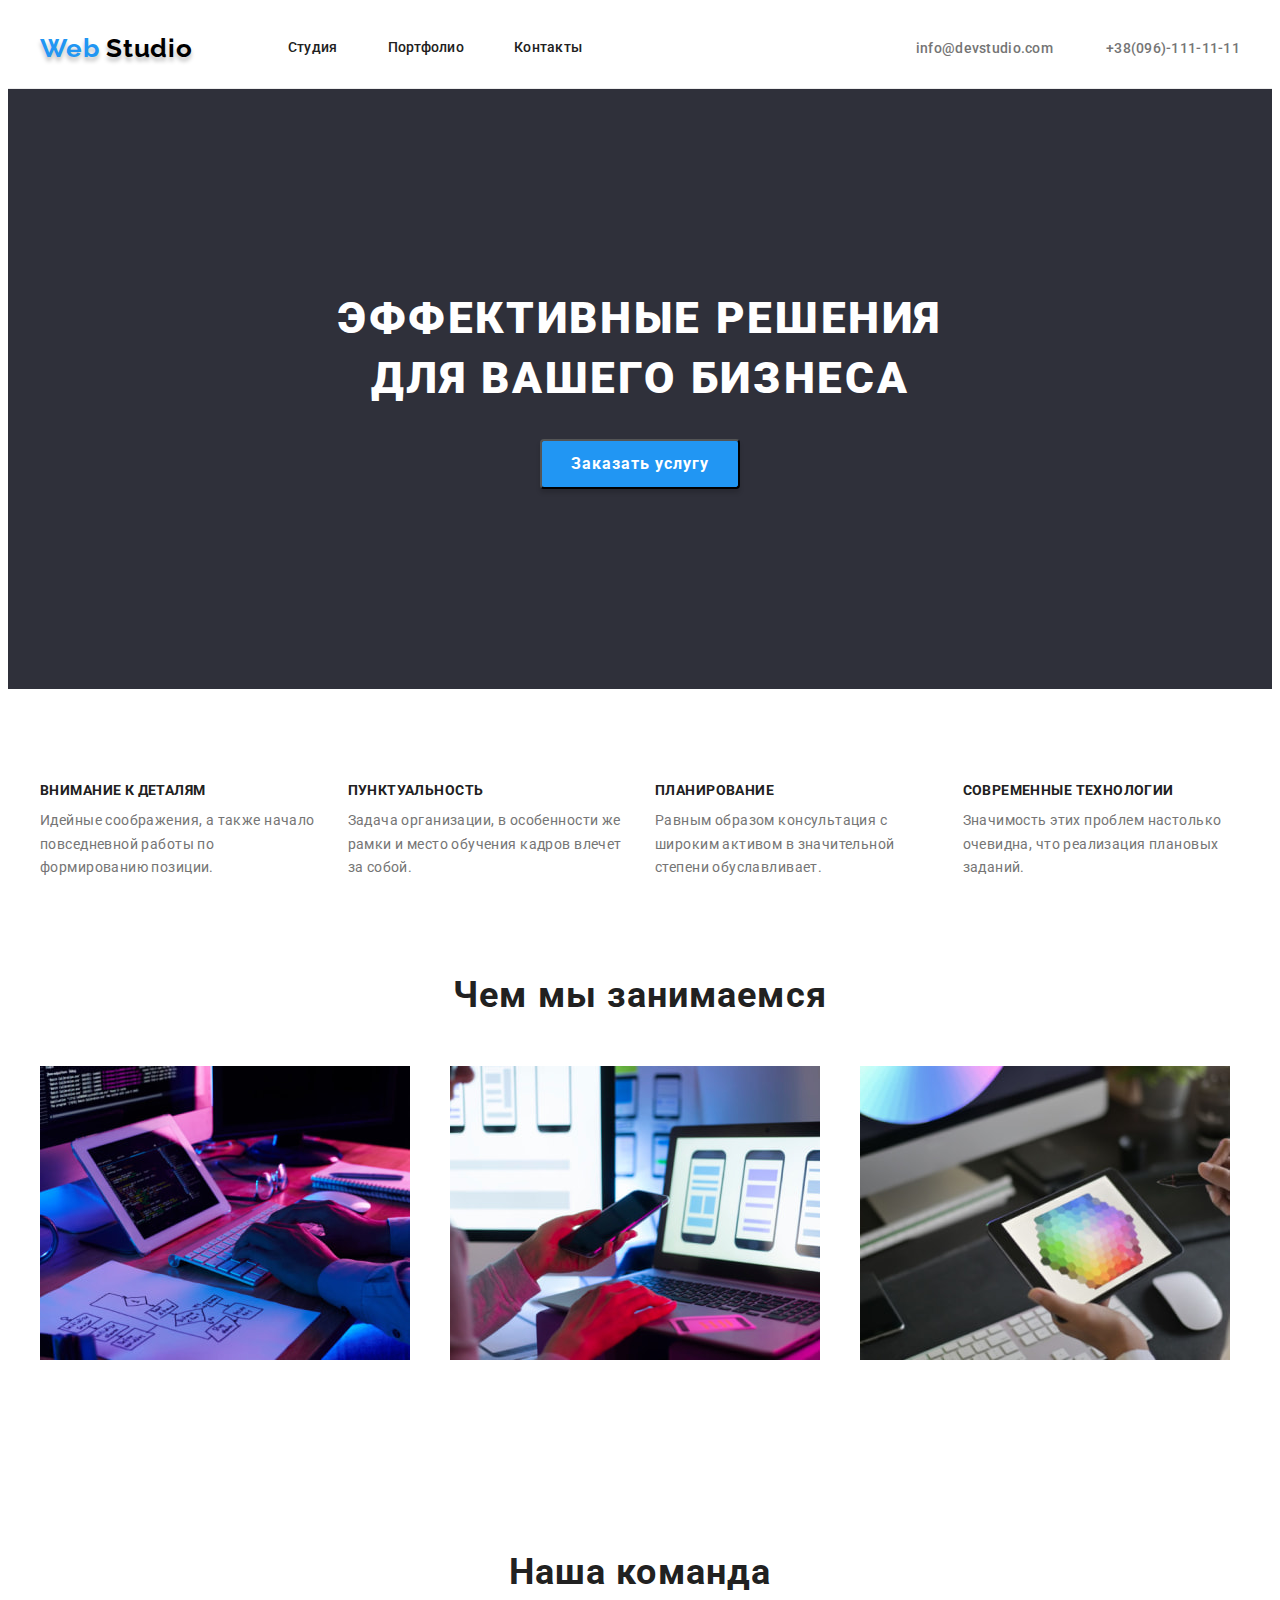
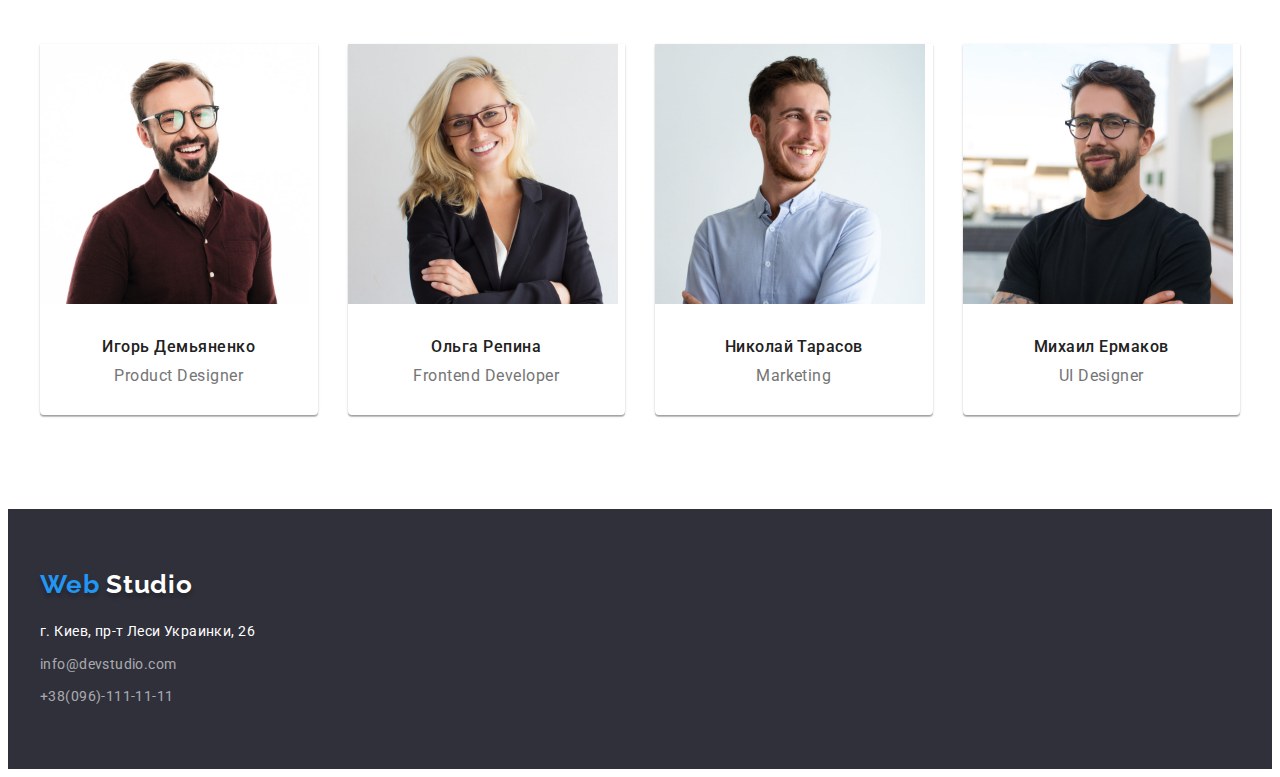
==== index.html @ a3250bfc "Initial commit" ====
<!DOCTYPE html>
<html lang="ru">
	<head>
		<meta charset="UTF-8" />
		<meta http-equiv="X-UA-Compatible" content="IE=edge" />
		<meta name="viewport" content="width=device-width, initial-scale=1.0" />
		<title>Document</title>
		<!--Projects fonts-->
		<link rel="preconnect" href="https://fonts.googleapis.com" />
		<link rel="preconnect" href="https://fonts.gstatic.com" crossorigin />
		<link
			href="https://fonts.googleapis.com/css2?family=Raleway:wght@700&family=Roboto:wght@400;500;700;900&display=swap"
			rel="stylesheet"
		/>
		<!--Normalize-->
		<link
			rel="stylesheet"
			href="https://cdnjs.cloudflare.com/ajax/libs/modern-normalize/1.1.0/modern-normalize.min.css"
			integrity="sha512-wpPYUAdjBVSE4KJnH1VR1HeZfpl1ub8YT/NKx4PuQ5NmX2tKuGu6U/JRp5y+Y8XG2tV+wKQpNHVUX03MfMFn9Q=="
			crossorigin="anonymous"
			referrerpolicy="no-referrer"
		/>
		<!--Custom styles-->
		<link rel="stylesheet" href="./css/styles.css" />
	</head>
	<body>
		<header class="header-post">
			<div class="container header-container">
				<nav class="navigation">
					<a href="" class="logo">
						<span class="accent-logo">Web</span>
						Studio
					</a>

					<ul class="list">
						<li class="item">
							<a class="link" href="">Студия</a>
						</li>
						<li class="item">
							<a class="link" href="./portfolio.html">Портфолио</a>
						</li>
						<li class="item">
							<a class="link" href="">Контакты</a>
						</li>
					</ul>
				</nav>
				<div class="contacts-group">
					<a class="contacts" href="mailto:info@devstudio.com">info@devstudio.com</a>
					<a class="contacts" href="tel:+38(096)-111-11-11">+38(096)-111-11-11</a>
				</div>
			</div>
		</header>
		<main>
			<section class="hero">
				<div class="container hero-container">
					<h1 class="title-hero">
						Эффективные решения
						<br />
						для вашего бизнеса
					</h1>
					<button class="btn" type="button">Заказать услугу</button>
				</div>
			</section>

			<section class="features-post">
				<div class="container features-container">
					<h2 class="visually-hidden">Преимущества</h2>
					<ul class="features-main">
						<li class="features-item">
							<h3 class="features">Внимание к деталям</h3>
							<p class="features-list">
								Идейные соображения, а также начало повседневной работы по формированию позиции.
							</p>
						</li>
						<li class="features-item">
							<h3 class="features">Пунктуальность</h3>
							<p class="features-list">
								Задача организации, в особенности же рамки и место обучения кадров влечет за собой.
							</p>
						</li>
						<li class="features-item">
							<h3 class="features">Планирование</h3>
							<p class="features-list">
								Равным образом консультация с широким активом в значительной степени обуславливает.
							</p>
						</li>
						<li class="features-item">
							<h3 class="features">Современные технологии</h3>
							<p class="features-list">Значимость этих проблем настолько очевидна, что реализация плановых заданий.</p>
						</li>
					</ul>
				</div>
			</section>
			<section class="caption-post">
				<div class="container">
					<h2 class="caption">Чем мы занимаемся</h2>
					<ul class="caption-list">
						<li class="caption-item">
							<img src="images/img.jpg" alt="работа с кодом на компьютере" width="370" />
						</li>
						<li class="caption-item">
							<img src="images/img1.jpg" alt="оптимизация приложений под портативные устройста" width="370" />
						</li>
						<li class="caption-item">
							<img src="images/img2.jpg" alt="удаленный доступ к компьютеру с помощью планшета" width="370" />
						</li>
					</ul>
				</div>
			</section>

			<section class="team-post">
				<div class="container team-container">
					<h2 class="team-tittle">Наша команда</h2>
					<ul class="team-list">
						<li class="team-item">
							<img src="images/team/member1.jpg" alt="Игорь Демьяненко" width="270" />
							<div class="team-card">
								<h3 class="team">Игорь Демьяненко</h3>
								<p class="team-info">Product Designer</p>
							</div>
						</li>
						<li class="team-item">
							<img src="images/team/member2.jpg" alt="Ольга Репина" width="270" />
							<div class="team-card">
								<h3 class="team">Ольга Репина</h3>
								<p class="team-info">Frontend Developer</p>
							</div>
						</li>
						<li class="team-item">
							<img src="images/team/member3.jpg" alt="Николай Тарасов" width="270" />
							<div class="team-card">
								<h3 class="team">Николай Тарасов</h3>
								<p class="team-info">Marketing</p>
							</div>
						</li>
						<li class="team-item">
							<img src="images/team/member4.jpg" alt="Михаил Ермаков" width="270" />
							<div class="team-card">
								<h3 class="team">Михаил Ермаков</h3>
								<p class="team-info">UI Designer</p>
							</div>
						</li>
					</ul>
				</div>
			</section>
		</main>
		<footer class="page-footer">
			<div class="container footer-conteiner">
				<a class="footer-logo" href="">
					<span class="accent-logo">Web</span>
					Studio
				</a>
				<div class="footer-info">
					<address class="footer-adress">
						<p class="adress-info">г. Киев, пр-т Леси Украинки, 26</p>
						<a class="footer-contacts" href="mailto:info@devstudio.com">info@devstudio.com</a></br>
						<a class="footer-contacts" href="tel:+38(096)-111-11-11">+38(096)-111-11-11</a>
					</address>
				</div>
			</div>
		</footer>
	</body>
</html>
---- css/styles.css ----
:root{
    --main-font: Roboto, sans-serif;
    --secondary-font: Raleway, sans-serif;
    /* text colors*/
    --txt-cl:#757575;
    --secondary-txt-cl:#212121;
    --accent-cl:#2196F3;
    /*backgrounds color*/
    --main-bg-cl:#E5E5E5;
    --secondary-bg-cl:#2F303A;
}

body{
    font-family: var(--main-font);
    font-size: 14px;
    color: var(--txt-cl);
    
}

h1,h2,h3,h4,h5,h6,p{
    margin: 0;
}

.container{
    
    width: 1200px ;

    padding-left: 15px;
    padding-right: 15px;

    margin-left: auto ;
    margin-right: auto;
    
}   


.navigation{
    display: flex;
    align-items: center;
    
}
.logo{
    color: #000000;
    font-family: var(--secondary-font);
    font-weight: 700;
    font-size: 26px;
    line-height: 1.19;
    letter-spacing: 0.03em;
    text-decoration: none;
    text-shadow: 0px 4px 4px rgba(0, 0, 0, 0.25);
    margin-right:95px ;
}

.accent-logo{
   color: var(--accent-cl); 
}

.list{
    display: flex;
    align-items: center;
}
.link{
    font-weight: 500;
    line-height: 1.14;
    letter-spacing: 0.02em;
    color: var(--secondary-txt-cl);
    text-decoration: none;

    padding-top: 32px;
    padding-bottom: 32px;
    display: block;
    
}
.list,
.filter-main,
.features-main,
.caption-list,
.team-list,
.filter-content{
    list-style: none;
    margin: 0;
    padding: 0;
}

.header-post{
    border-bottom: 1px solid #ECECEC;
}

.header-container {
    display: flex;
    align-items: center;
    
    
}
.link:hover,
.link:focus{
    color: var(--accent-cl);
}
.item{
    margin-right: 50px;
}
.item:last-child{
    margin-right: 0;
}
.contacts-group{
    margin-left: auto;
    
}

.contacts{
    font-weight: 500;
    line-height: 1.14;
    letter-spacing: 0.02em;
    color: var(--txt-cl);
    text-decoration: none;
    margin-right: 50px;
    
}
.contacts:last-child{
    margin-right: 0;
}

.contacts:hover,
.contacts:focus{
    color: var(--accent-cl);
}

.hero{
    background: var(--secondary-bg-cl);
    padding-top: 200px;
    padding-bottom: 200px;

}
.hero-container{
   text-align: center;
   
}

.title-hero{
    font-weight: 900;
    font-size: 44px;
    line-height: 1.36;
    text-align: center;
    letter-spacing: 0.06em;
    text-transform: uppercase;
    color: #FFFFFF;
    
    margin-bottom: 30px;

    
}

.btn{
    font-weight: 700;
    font-size: 16px;
    line-height: 1.88;
    letter-spacing: 0.06em;
    color: #FFFFFF;
    background: var(--accent-cl);
    box-shadow: 0px 4px 4px rgba(0, 0, 0, 0.15);
    cursor: pointer;
    font-family: inherit;

  
    border-radius: 4px;
    
    
    width: 200px;
    height: 50px;

    

}

.visually-hidden{
    position: absolute;
    width: 1px;
    height: 1px;
    margin: -1px;
    border: 0;
    padding: 0;
    white-space: nowrap;
    clip-path: inset(100%);
    clip: rect(0 0 0 0);
    overflow: hidden;
}

.img{
    display: block;
    max-width: 100%;
    height: auto;
}

.features-main{
    display: flex;
    
}

.features-post{
    padding-top: 94px;
    padding-bottom: 94px;
}


.features-item{
    flex-basis: calc((100% - 90px) / 4);
    margin-right: 30px;
    

}
   
.features-item:last-child{
    margin-right: 0px;
}
.features{
    font-weight: 700;
    font-size: 14px;
    line-height: 1.14;
    letter-spacing: 0.03em;
    text-transform: uppercase;
    color: var(--secondary-txt-cl);
    list-style: none;

    margin-bottom: 10px;
}

.features-list{
    line-height: 1.71;
    color: var(--txt-cl);

    letter-spacing: 0.03em;
    
}

.caption-list{
    display: flex;
   
   
}

.caption-post{
    padding-bottom: 94px;
    
}



.caption{
    font-weight: 700;
    font-size: 36px;
    line-height: 1.17;
    text-align: center;
    letter-spacing: 0.03em;
    color: var(--secondary-txt-cl);

    margin-bottom: 50px;
}

.caption-item{
    width: calc((100% - 60px) / 3);
    margin-right: 30px;
}

.caption-item:last-child{
    margin-right: 0px;
}


.team-post{
    padding-top: 94px;  
    padding-bottom: 94px;
}

.team-tittle{
    font-weight: 700;
    font-size: 36px;
    line-height: 1.17;
    text-align: center;
    letter-spacing: 0.03em;
    color: var(--secondary-txt-cl);

    margin-bottom: 50px;
}

.team-list {
    display: flex;
    
}

.team-item{
    width: calc((100% - 90px) / 4);
    margin-right: 30px;
    background: #FFFFFF;
    box-shadow: 0px 1px 3px rgba(0, 0, 0, 0.12), 0px 1px 1px rgba(0, 0, 0, 0.14), 0px 2px 1px rgba(0, 0, 0, 0.2);
    border-radius: 0px 0px 4px 4px;
}

.team-item:last-child{
    margin-right: 0px;
}
   
.team-card{
    padding-top: 30px ;
    padding-bottom: 30px;
    text-align: center;
}

.team{
    font-weight: 500;
    font-size: 16px;
    line-height: 1.19;
    letter-spacing: 0.03em;
    color: var(--secondary-txt-cl);

    margin-bottom: 10px;
}
.team-info{
    font-size: 16px;
    line-height: 1.19;
    letter-spacing: 0.03em;
    color: var(--txt-cl);
}

.footer-conteiner{
    
    
}
.footer-logo{
    font-family: var(--secondary-font);
    font-weight: 700;
    font-size: 26px;
    line-height: 1.19;
    letter-spacing: 0.03em;
    color: #FFFFFF;
    text-shadow: 0px 4px 4px rgba(0, 0, 0, 0.25);
    text-decoration: none;
    
    display: inline-block;
    margin-bottom: 20px;
}


    

.page-footer{
    background: var(--secondary-bg-cl);
    padding-top: 60px;
    padding-bottom: 60px;
}



.adress-info{
    font-style: normal;
    line-height: 1.71;
    letter-spacing: 0.03em;
    color: #FFFFFF;

    margin-bottom: 9px;
}
.footer-contacts{
    font-style: normal;
    line-height: 1.71;
    letter-spacing: 0.03em;
    color: rgba(255, 255, 255, 0.6);
    text-decoration: none;
    
    display: inline-block;
    margin-bottom: 9px;
    
}

.footer-contacts:last-child{
    margin-bottom: 0px;
}

.filter-main{
    display: flex;
    justify-content:center;
    margin-bottom: 50px;

    
}

.filter-post{
    padding-top: 94px;
    padding-bottom: 94px;
}

.btn-filter{
    font-weight: 500;
    font-size: 16px;
    line-height: 1.63;
    text-align: center;
    letter-spacing: 0.03em;
    color: var(--secondary-txt-cl);
    cursor: pointer;
    font-family: inherit;
    
   
   padding: 6px 22px;
}

.btn-item{
    margin-right: 8px;
    
        
}

.btn-item:last-child{
    margin-right: 0px;
}

.btn-filter:hover,
.btn-filter:focus{
    color:#FFFFFF;
    background: var(--accent-cl);
    box-shadow: 0px 3px 1px rgba(0, 0, 0, 0.1),
    0px 1px 2px rgba(0, 0, 0, 0.08),
    0px 2px 2px rgba(0, 0, 0, 0.12);
}

.filter-content{
    display: flex;
    flex-wrap: wrap;
    margin-left: -30px;
    margin-bottom: -30px;
}

.filter-card{
    margin-left: 30px;
    margin-bottom: 30px;

    flex-basis: calc((100% - 90px) / 3);
    
    

}

    
.filter-text{
    padding-left: 24px;
    padding-right: 24px;
    padding-top: 20px;
    padding-bottom: 20px;

    border: 1px solid #EEEEEE;
}
.filter-item{
    font-weight: 700;
    font-size: 18px;
    line-height: 2;
    letter-spacing: 0.06em;
    color: var(--secondary-txt-cl);
}
.filter-list{
    font-size: 16px;
    line-height: 1.88;
    letter-spacing: 0.03em;
    color: var(--txt-cl);
}
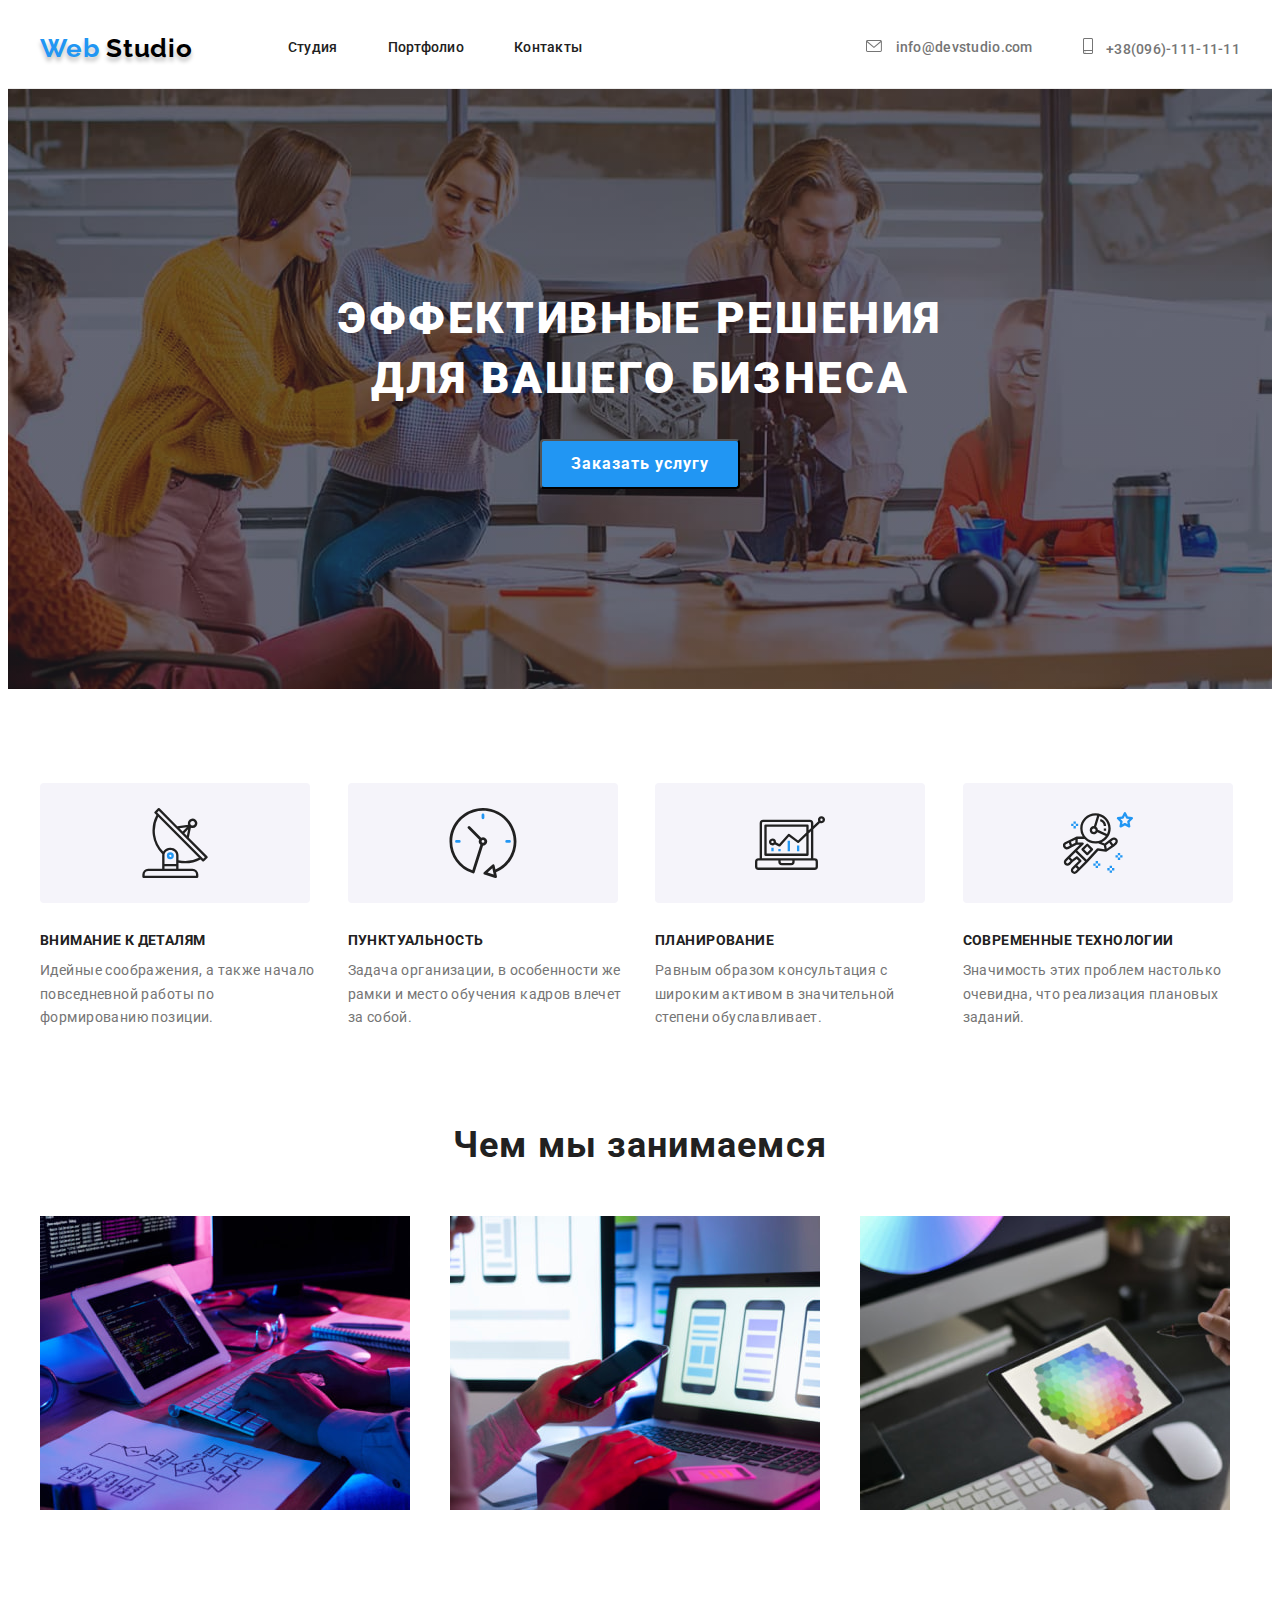
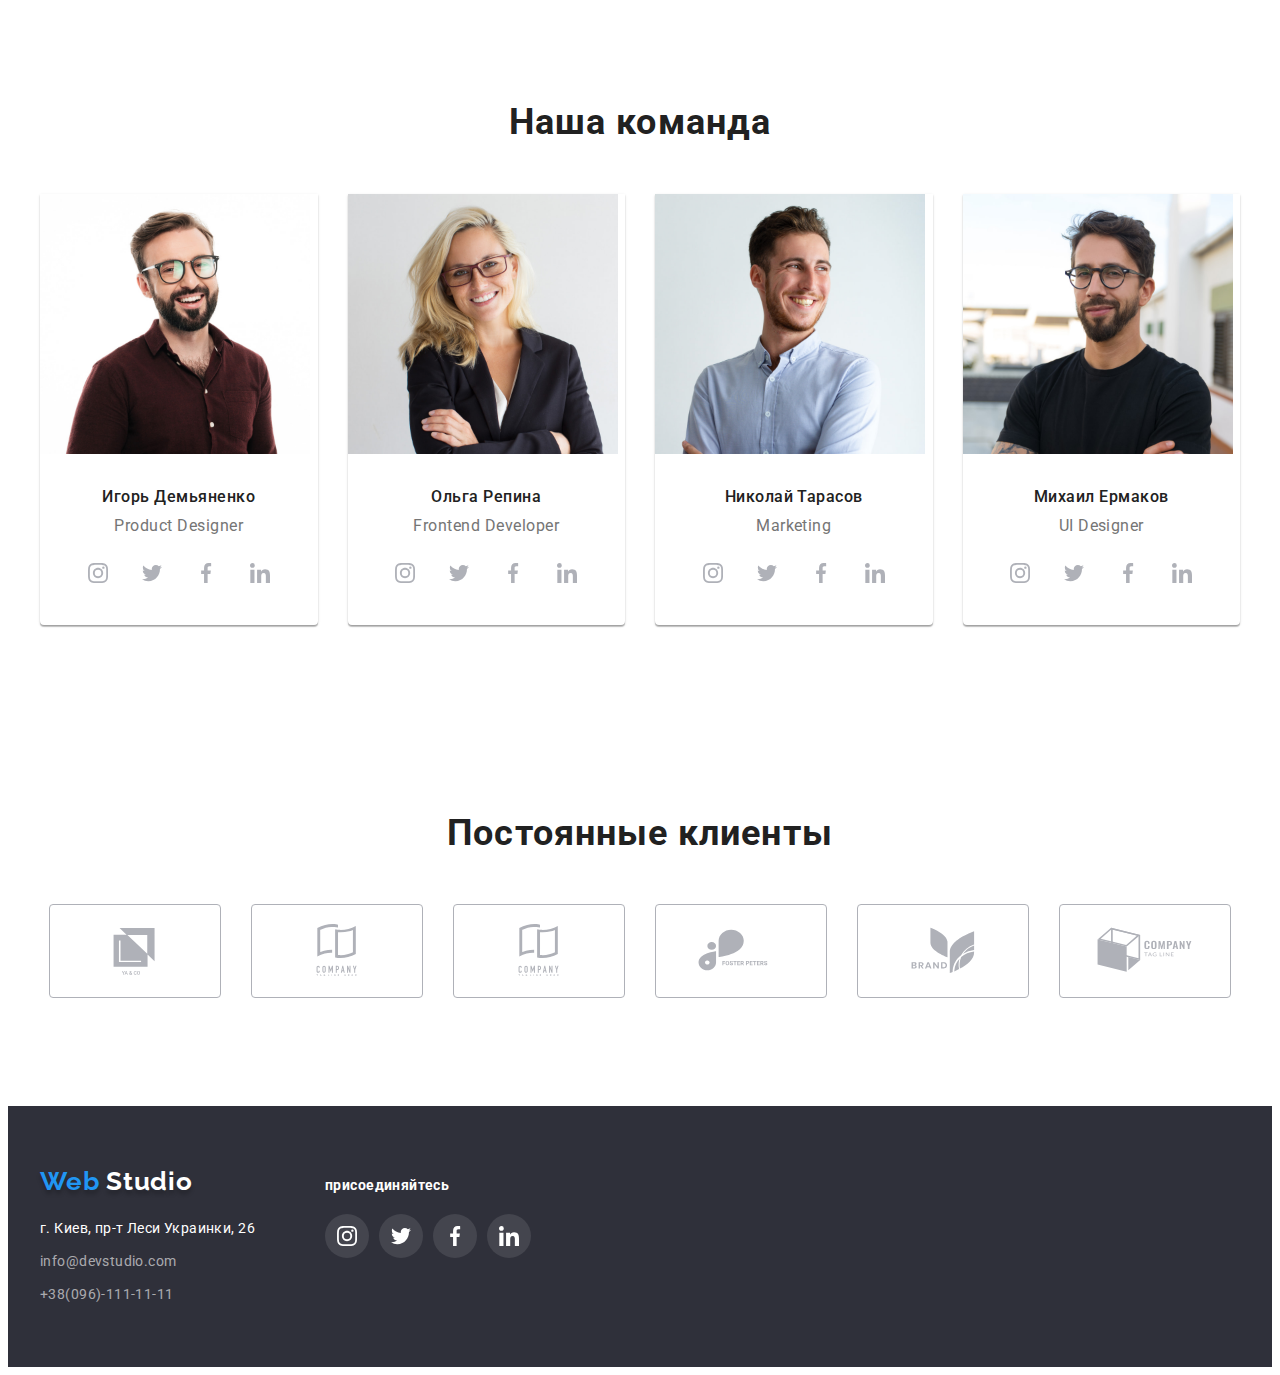
==== commit e8f2617d: "добавил 16 иконок и сделал тени согласно дз4" ====
--- a/index.html
+++ b/index.html
@@ -31,7 +31,6 @@
 						<span class="accent-logo">Web</span>
 						Studio
 					</a>
-
 					<ul class="list">
 						<li class="item">
 							<a class="link" href="">Студия</a>
@@ -45,8 +44,18 @@
 					</ul>
 				</nav>
 				<div class="contacts-group">
-					<a class="contacts" href="mailto:info@devstudio.com">info@devstudio.com</a>
-					<a class="contacts" href="tel:+38(096)-111-11-11">+38(096)-111-11-11</a>
+					<a class="contacts" href="mailto:info@devstudio.com">
+						<svg class="header-icon" width="16" height="12">
+							<use href="./images/sprite.svg#icon-mail"></use>
+						</svg>
+						info@devstudio.com
+					</a>
+					<a class="contacts" href="tel:+38(096)-111-11-11">
+						<svg class="header-icon" width="10" height="16">
+							<use href="./images/sprite.svg#icon-tel"></use>
+						</svg>
+						+38(096)-111-11-11
+					</a>
 				</div>
 			</div>
 		</header>
@@ -61,30 +70,49 @@
 					<button class="btn" type="button">Заказать услугу</button>
 				</div>
 			</section>
-
 			<section class="features-post">
 				<div class="container features-container">
 					<h2 class="visually-hidden">Преимущества</h2>
 					<ul class="features-main">
 						<li class="features-item">
+							<div class="features-link">
+								<svg class="features-icon" width="70" height="70">
+									<use href="./images/sprite.svg#icon-antenna"></use>
+								</svg>
+							</div>
 							<h3 class="features">Внимание к деталям</h3>
 							<p class="features-list">
 								Идейные соображения, а также начало повседневной работы по формированию позиции.
 							</p>
 						</li>
 						<li class="features-item">
+							<div class="features-link">
+								<svg class="features-icon" width="70" height="70">
+									<use href="./images/sprite.svg#icon-clock"></use>
+								</svg>
+							</div>
 							<h3 class="features">Пунктуальность</h3>
 							<p class="features-list">
 								Задача организации, в особенности же рамки и место обучения кадров влечет за собой.
 							</p>
 						</li>
 						<li class="features-item">
+							<div class="features-link">
+								<svg class="features-icon" width="70" height="70">
+									<use href="./images/sprite.svg#icon-diagram"></use>
+								</svg>
+							</div>
 							<h3 class="features">Планирование</h3>
 							<p class="features-list">
 								Равным образом консультация с широким активом в значительной степени обуславливает.
 							</p>
 						</li>
 						<li class="features-item">
+							<div class="features-link">
+								<svg class="features-icon" width="70" height="70">
+									<use href="./images/sprite.svg#icon-astronaut"></use>
+								</svg>
+							</div>
 							<h3 class="features">Современные технологии</h3>
 							<p class="features-list">Значимость этих проблем настолько очевидна, что реализация плановых заданий.</p>
 						</li>
@@ -117,13 +145,122 @@
 							<div class="team-card">
 								<h3 class="team">Игорь Демьяненко</h3>
 								<p class="team-info">Product Designer</p>
-							</div>
-						</li>
+								<ul class="socials-list">
+									<li class="socials-item">
+										<a
+											class="socials-link"
+											href=""
+											target="_blank"
+											rel="noopener noreferrer"
+											aria-label="иконка instagram"
+										>
+											<svg class="socials-icon" width="20" height="20">
+												<use href="./images/sprite.svg#icon-instagram"></use>
+											</svg>
+										</a>
+									</li>
+									<li class="socials-item">
+										<a
+											class="socials-link"
+											href=""
+											target="_blank"
+											rel="noopener noreferrer"
+											aria-label="иконка twitter"
+										>
+											<svg class="socials-icon" width="20" height="20">
+												<use href="./images/sprite.svg#icon-twitter"></use>
+											</svg>
+										</a>
+									</li>
+									<li class="socials-item">
+										<a
+											class="socials-link"
+											href=""
+											target="_blank"
+											rel="noopener noreferrer"
+											aria-label="иконка facebook"
+										>
+											<svg class="socials-icon" width="20" height="20">
+												<use href="./images/sprite.svg#icon-facebook"></use>
+											</svg>
+										</a>
+									</li>
+									<li class="socials-item">
+										<a
+											class="socials-link"
+											href=""
+											target="_blank"
+											rel="noopener noreferrer"
+											aria-label="иконка linkedin"
+										>
+											<svg class="socials-icon" width="20" height="20">
+												<use href="./images/sprite.svg#icon-linkedin"></use>
+											</svg>
+										</a>
+									</li>
+								</ul>
+							</div>
+						</li>
+
 						<li class="team-item">
 							<img src="images/team/member2.jpg" alt="Ольга Репина" width="270" />
 							<div class="team-card">
 								<h3 class="team">Ольга Репина</h3>
 								<p class="team-info">Frontend Developer</p>
+								<ul class="socials-list">
+									<li class="socials-item">
+										<a
+											class="socials-link"
+											href=""
+											target="_blank"
+											rel="noopener noreferrer"
+											aria-label="иконка instagram"
+										>
+											<svg class="socials-icon" width="20" height="20">
+												<use href="./images/sprite.svg#icon-instagram"></use>
+											</svg>
+										</a>
+									</li>
+									<li class="socials-item">
+										<a
+											class="socials-link"
+											href=""
+											target="_blank"
+											rel="noopener noreferrer"
+											aria-label="иконка twitter"
+										>
+											<svg class="socials-icon" width="20" height="20">
+												<use href="./images/sprite.svg#icon-twitter"></use>
+											</svg>
+										</a>
+									</li>
+									<li class="socials-item">
+										<a
+											class="socials-link"
+											href=""
+											target="_blank"
+											rel="noopener noreferrer"
+											aria-label="иконка facebook"
+										>
+											<svg class="socials-icon" width="20" height="20">
+												<use href="./images/sprite.svg#icon-facebook"></use>
+											</svg>
+										</a>
+									</li>
+									<li class="socials-item">
+										<a
+											class="socials-link"
+											href=""
+											target="_blank"
+											rel="noopener noreferrer"
+											aria-label="иконка linkedin"
+										>
+											<svg class="socials-icon" width="20" height="20">
+												<use href="./images/sprite.svg#icon-linkedin"></use>
+											</svg>
+										</a>
+									</li>
+								</ul>
 							</div>
 						</li>
 						<li class="team-item">
@@ -131,6 +268,60 @@
 							<div class="team-card">
 								<h3 class="team">Николай Тарасов</h3>
 								<p class="team-info">Marketing</p>
+								<ul class="socials-list">
+									<li class="socials-item">
+										<a
+											class="socials-link"
+											href=""
+											target="_blank"
+											rel="noopener noreferrer"
+											aria-label="иконка instagram"
+										>
+											<svg class="socials-icon" width="20" height="20">
+												<use href="./images/sprite.svg#icon-instagram"></use>
+											</svg>
+										</a>
+									</li>
+									<li class="socials-item">
+										<a
+											class="socials-link"
+											href=""
+											target="_blank"
+											rel="noopener noreferrer"
+											aria-label="иконка twitter"
+										>
+											<svg class="socials-icon" width="20" height="20">
+												<use href="./images/sprite.svg#icon-twitter"></use>
+											</svg>
+										</a>
+									</li>
+									<li class="socials-item">
+										<a
+											class="socials-link"
+											href=""
+											target="_blank"
+											rel="noopener noreferrer"
+											aria-label="иконка facebook"
+										>
+											<svg class="socials-icon" width="20" height="20">
+												<use href="./images/sprite.svg#icon-facebook"></use>
+											</svg>
+										</a>
+									</li>
+									<li class="socials-item">
+										<a
+											class="socials-link"
+											href=""
+											target="_blank"
+											rel="noopener noreferrer"
+											aria-label="иконка linkedin"
+										>
+											<svg class="socials-icon" width="20" height="20">
+												<use href="./images/sprite.svg#icon-linkedin"></use>
+											</svg>
+										</a>
+									</li>
+								</ul>
 							</div>
 						</li>
 						<li class="team-item">
@@ -138,7 +329,146 @@
 							<div class="team-card">
 								<h3 class="team">Михаил Ермаков</h3>
 								<p class="team-info">UI Designer</p>
-							</div>
+								<ul class="socials-list">
+									<li class="socials-item">
+										<a
+											class="socials-link"
+											href=""
+											target="_blank"
+											rel="noopener noreferrer"
+											aria-label="иконка instagram"
+										>
+											<svg class="socials-icon" width="20" height="20">
+												<use href="./images/sprite.svg#icon-instagram"></use>
+											</svg>
+										</a>
+									</li>
+									<li class="socials-item">
+										<a
+											class="socials-link"
+											href=""
+											target="_blank"
+											rel="noopener noreferrer"
+											aria-label="иконка twitter"
+										>
+											<svg class="socials-icon" width="20" height="20">
+												<use href="./images/sprite.svg#icon-twitter"></use>
+											</svg>
+										</a>
+									</li>
+									<li class="socials-item">
+										<a
+											class="socials-link"
+											href=""
+											target="_blank"
+											rel="noopener noreferrer"
+											aria-label="иконка facebook"
+										>
+											<svg class="socials-icon" width="20" height="20">
+												<use href="./images/sprite.svg#icon-facebook"></use>
+											</svg>
+										</a>
+									</li>
+									<li class="socials-item">
+										<a
+											class="socials-link"
+											href=""
+											target="_blank"
+											rel="noopener noreferrer"
+											aria-label="иконка linkedin"
+										>
+											<svg class="socials-icon" width="20" height="20">
+												<use href="./images/sprite.svg#icon-linkedin"></use>
+											</svg>
+										</a>
+									</li>
+								</ul>
+							</div>
+						</li>
+					</ul>
+				</div>
+			</section>
+			<section class="clients-post">
+				<div class="container">
+					<h2 class="clients-title">Постоянные клиенты</h2>
+					<ul class="clients-list">
+						<li class="clients-item">
+							<a
+								class="clients-link"
+								href=""
+								target="_blank"
+								rel="noopener noreferrer"
+								aria-label="иконка логотип компании"
+							>
+								<svg class="clients-icon" width="160" height="60">
+									<use href="./images/sprite.svg#icon-logo1"></use>
+								</svg>
+							</a>
+						</li>
+						<li class="clients-item">
+							<a
+								class="clients-link"
+								href=""
+								target="_blank"
+								rel="noopener noreferrer"
+								aria-label="иконка логотип компании"
+							>
+								<svg class="clients-icon" width="160" height="60">
+									<use href="./images/sprite.svg#icon-logo2"></use>
+								</svg>
+							</a>
+						</li>
+						<li class="clients-item">
+							<a
+								class="clients-link"
+								href=""
+								target="_blank"
+								rel="noopener noreferrer"
+								aria-label="иконка логотип компании"
+							>
+								<svg class="clients-icon" width="160" height="60">
+									<use href="./images/sprite.svg#icon-logo2"></use>
+								</svg>
+							</a>
+						</li>
+						<li class="clients-item">
+							<a
+								class="clients-link"
+								href=""
+								target="_blank"
+								rel="noopener noreferrer"
+								aria-label="иконка логотип компании"
+							>
+								<svg class="clients-icon" width="160" height="60">
+									<use href="./images/sprite.svg#icon-logo4"></use>
+								</svg>
+							</a>
+						</li>
+						<li class="clients-item">
+							<a
+								class="clients-link"
+								href=""
+								target="_blank"
+								rel="noopener noreferrer"
+								aria-label="иконка логотип компании"
+							>
+								<svg class="clients-icon" width="160" height="60">
+									<use href="./images/sprite.svg#icon-logo5"></use>
+								</svg>
+							</a>
+						</li>
+						<li class="clients-item">
+							<a
+								class="clients-link"
+								href=""
+								target="_blank"
+								rel="noopener noreferrer"
+								aria-label="иконка логотип компании"
+							>
+								<svg class="clients-icon" width="160" height="60">
+									<use href="./images/sprite.svg#icon-logo6"></use>
+								</svg>
+							</a>
 						</li>
 					</ul>
 				</div>
@@ -146,16 +476,52 @@
 		</main>
 		<footer class="page-footer">
 			<div class="container footer-conteiner">
-				<a class="footer-logo" href="">
-					<span class="accent-logo">Web</span>
-					Studio
-				</a>
-				<div class="footer-info">
-					<address class="footer-adress">
-						<p class="adress-info">г. Киев, пр-т Леси Украинки, 26</p>
-						<a class="footer-contacts" href="mailto:info@devstudio.com">info@devstudio.com</a></br>
-						<a class="footer-contacts" href="tel:+38(096)-111-11-11">+38(096)-111-11-11</a>
-					</address>
+				<div class="footer-main">
+					<a class="footer-logo" href="">
+						<span class="accent-logo">Web</span>
+						Studio
+					</a>
+					<div class="footer-info">
+						<address class="footer-adress">
+							<p class="adress-info">г. Киев, пр-т Леси Украинки, 26</p>
+							<a class="footer-contacts" href="mailto:info@devstudio.com">info@devstudio.com</a>
+							<br />
+							<a class="footer-contacts" href="tel:+38(096)-111-11-11">+38(096)-111-11-11</a>
+						</address>
+					</div>
+				</div>
+				<div class="join-title">
+					<p class="join-text">присоединяйтесь</p>
+					<ul class="join-list">
+						<li class="join-item">
+							<a class="join-link" href="" target="_blank" rel="noopener noreferrer" aria-label="иконка instagram">
+								<svg class="join-icon" width="20" height="20">
+									<use href="./images/sprite.svg#icon-instagram"></use>
+								</svg>
+							</a>
+						</li>
+						<li class="join-item">
+							<a class="join-link" href="" target="_blank" rel="noopener noreferrer" aria-label="иконка instagram">
+								<svg class="join-icon" width="20" height="20">
+									<use href="./images/sprite.svg#icon-twitter"></use>
+								</svg>
+							</a>
+						</li>
+						<li class="join-item">
+							<a class="join-link" href="" target="_blank" rel="noopener noreferrer" aria-label="иконка instagram">
+								<svg class="join-icon" width="20" height="20">
+									<use href="./images/sprite.svg#icon-facebook"></use>
+								</svg>
+							</a>
+						</li>
+						<li class="join-item">
+							<a class="join-link" href="" target="_blank" rel="noopener noreferrer" aria-label="иконка instagram">
+								<svg class="join-icon" width="20" height="20">
+									<use href="./images/sprite.svg#icon-linkedin"></use>
+								</svg>
+							</a>
+						</li>
+					</ul>
 				</div>
 			</div>
 		</footer>
--- a/css/styles.css
+++ b/css/styles.css
@@ -104,6 +104,9 @@
 }
 .contacts-group{
     margin-left: auto;
+
+    display: flex;
+    align-items: center;
     
 }
 
@@ -115,6 +118,7 @@
     text-decoration: none;
     margin-right: 50px;
     
+    
 }
 .contacts:last-child{
     margin-right: 0;
@@ -125,8 +129,27 @@
     color: var(--accent-cl);
 }
 
+.header-icon{
+    fill: var(--txt-cl);
+
+    margin-right: 10px;
+
+    
+}
+
+.contacts:hover .header-icon,
+.contacts:focus .header-icon {
+    fill: var(--accent-cl);
+}
+
 .hero{
     background: var(--secondary-bg-cl);
+    background-image: linear-gradient(rgba(47, 48, 58, 0.4), rgba(47, 48, 58, 0.4)),
+    url(../images/bg\ img.jpg);
+    background-repeat: no-repeat;
+    background-position: center;
+    max-width: 1600px;
+
     padding-top: 200px;
     padding-bottom: 200px;
 
@@ -196,12 +219,26 @@
     
 }
 
+.features-link{
+    width: 270px;
+    height: 120px;
+
+    background: #F5F4FA;
+    border-radius: 4px;
+    display: flex;
+    justify-content: center;
+    align-items: center;
+
+    margin-bottom: 30px;
+}
+
 .features-post{
     padding-top: 94px;
     padding-bottom: 94px;
 }
 
 
+
 .features-item{
     flex-basis: calc((100% - 90px) / 4);
     margin-right: 30px;
@@ -284,6 +321,7 @@
 
 .team-list {
     display: flex;
+    
     
 }
 
@@ -293,6 +331,7 @@
     background: #FFFFFF;
     box-shadow: 0px 1px 3px rgba(0, 0, 0, 0.12), 0px 1px 1px rgba(0, 0, 0, 0.14), 0px 2px 1px rgba(0, 0, 0, 0.2);
     border-radius: 0px 0px 4px 4px;
+    
 }
 
 .team-item:last-child{
@@ -303,6 +342,7 @@
     padding-top: 30px ;
     padding-bottom: 30px;
     text-align: center;
+    
 }
 
 .team{
@@ -319,12 +359,101 @@
     line-height: 1.19;
     letter-spacing: 0.03em;
     color: var(--txt-cl);
-}
-
-.footer-conteiner{
-    
-    
-}
+    margin-bottom: 16px;
+}
+
+.socials-list{
+    display: flex;
+    list-style: none;
+    padding-left: 0;
+    justify-content: center;
+    align-items: center;
+}
+
+.socials-link{
+    display: flex;
+    justify-content: center;
+    align-items: center;
+    width: 44px;
+    height: 44px;
+
+    background-color: #FFFFFF;
+
+    border-radius: 50%;
+}
+
+.socials-link:hover{
+    background-color: var(--accent-cl)
+}
+
+
+.socials-item:not(:last-child){
+    margin-right: 10px;
+}
+    
+.socials-icon{
+    fill: #AFB1B8;
+}
+
+.socials-link:hover .socials-icon,
+.socials-link:focus .socials-icon{
+    fill: #FFFFFF;
+}
+
+.clients-post{
+    padding-top: 94px;
+    padding-bottom: 94px;
+}
+
+.clients-title{
+    font-family: var(--main-font);
+    font-weight: 700;
+    font-size: 36px;
+    line-height: 1.16;
+    text-align: center;
+    letter-spacing: 0.03em;
+    
+    color: var(--secondary-txt-cl);
+
+    margin-bottom: 50px;
+}
+
+.clients-list{
+    display: flex;
+    list-style: none;
+    padding-left: 0;
+    justify-content: center;
+    align-items: center;
+}
+
+.clients-link{
+    display: flex;
+    justify-content: center;
+    align-items: center;
+
+    width: 170px;
+    height: 92px;
+    border: 1px solid #AFB1B8;
+    border-radius: 4px;
+}
+
+.clients-item:not(:last-child) {
+    margin-right: 30px;
+}
+
+.clients-icon{
+    fill: #AFB1B8;
+}
+
+.clients-link:hover .clients-icon,
+.clients-link:focus .clients-icon {
+    fill: var(--accent-cl);
+}
+
+.clients-link:hover {
+    border-color: var(--accent-cl);
+}
+
 .footer-logo{
     font-family: var(--secondary-font);
     font-weight: 700;
@@ -343,10 +472,14 @@
     
 
 .page-footer{
+    
     background: var(--secondary-bg-cl);
     padding-top: 60px;
     padding-bottom: 60px;
-}
+
+    
+}   
+   
 
 
 
@@ -372,6 +505,65 @@
 
 .footer-contacts:last-child{
     margin-bottom: 0px;
+}
+
+.footer-contacts:hover,
+.footer-contacts:focus{
+    color: var(--accent-cl);
+}
+
+.footer-conteiner{
+    display: flex;
+    align-items: baseline;
+
+}
+
+.join-text{
+    
+    font-weight: 700;
+    font-size: 14px;
+    line-height: 1.14;
+    letter-spacing: 0.03em;
+    color: #FFFFFF;
+
+    margin-bottom: 20px;    
+}
+
+.join-list{
+    display: flex;
+    justify-content: center;
+    align-items: center;
+    list-style: none;
+    padding-left: 0;
+}
+
+.join-link {
+    display: flex;
+    justify-content: center;
+    align-items: center;
+    width: 44px;
+    height: 44px;
+    list-style: none;
+    background-color:  rgba(255, 255, 255, 0.1);;
+
+    border-radius: 50%;
+}
+
+.join-link:hover,
+.join-link:focus{
+    background-color: var(--accent-cl);
+}
+
+.join-item:not(:last-child){
+    margin-right: 10px;
+}
+
+.join-icon{
+    fill: #FFFFFF;
+}
+
+.footer-main{
+    margin-right: 70px;
 }
 
 .filter-main{
@@ -432,11 +624,12 @@
     margin-bottom: 30px;
 
     flex-basis: calc((100% - 90px) / 3);
-    
-    
-
-}
-
+    cursor: pointer;
+}
+
+.filter-card:hover{
+    box-shadow: 0px 1px 1px rgba(0, 0, 0, 0.12), 0px 4px 4px rgba(0, 0, 0, 0.06), 1px 4px 6px rgba(0, 0, 0, 0.16);
+}
     
 .filter-text{
     padding-left: 24px;
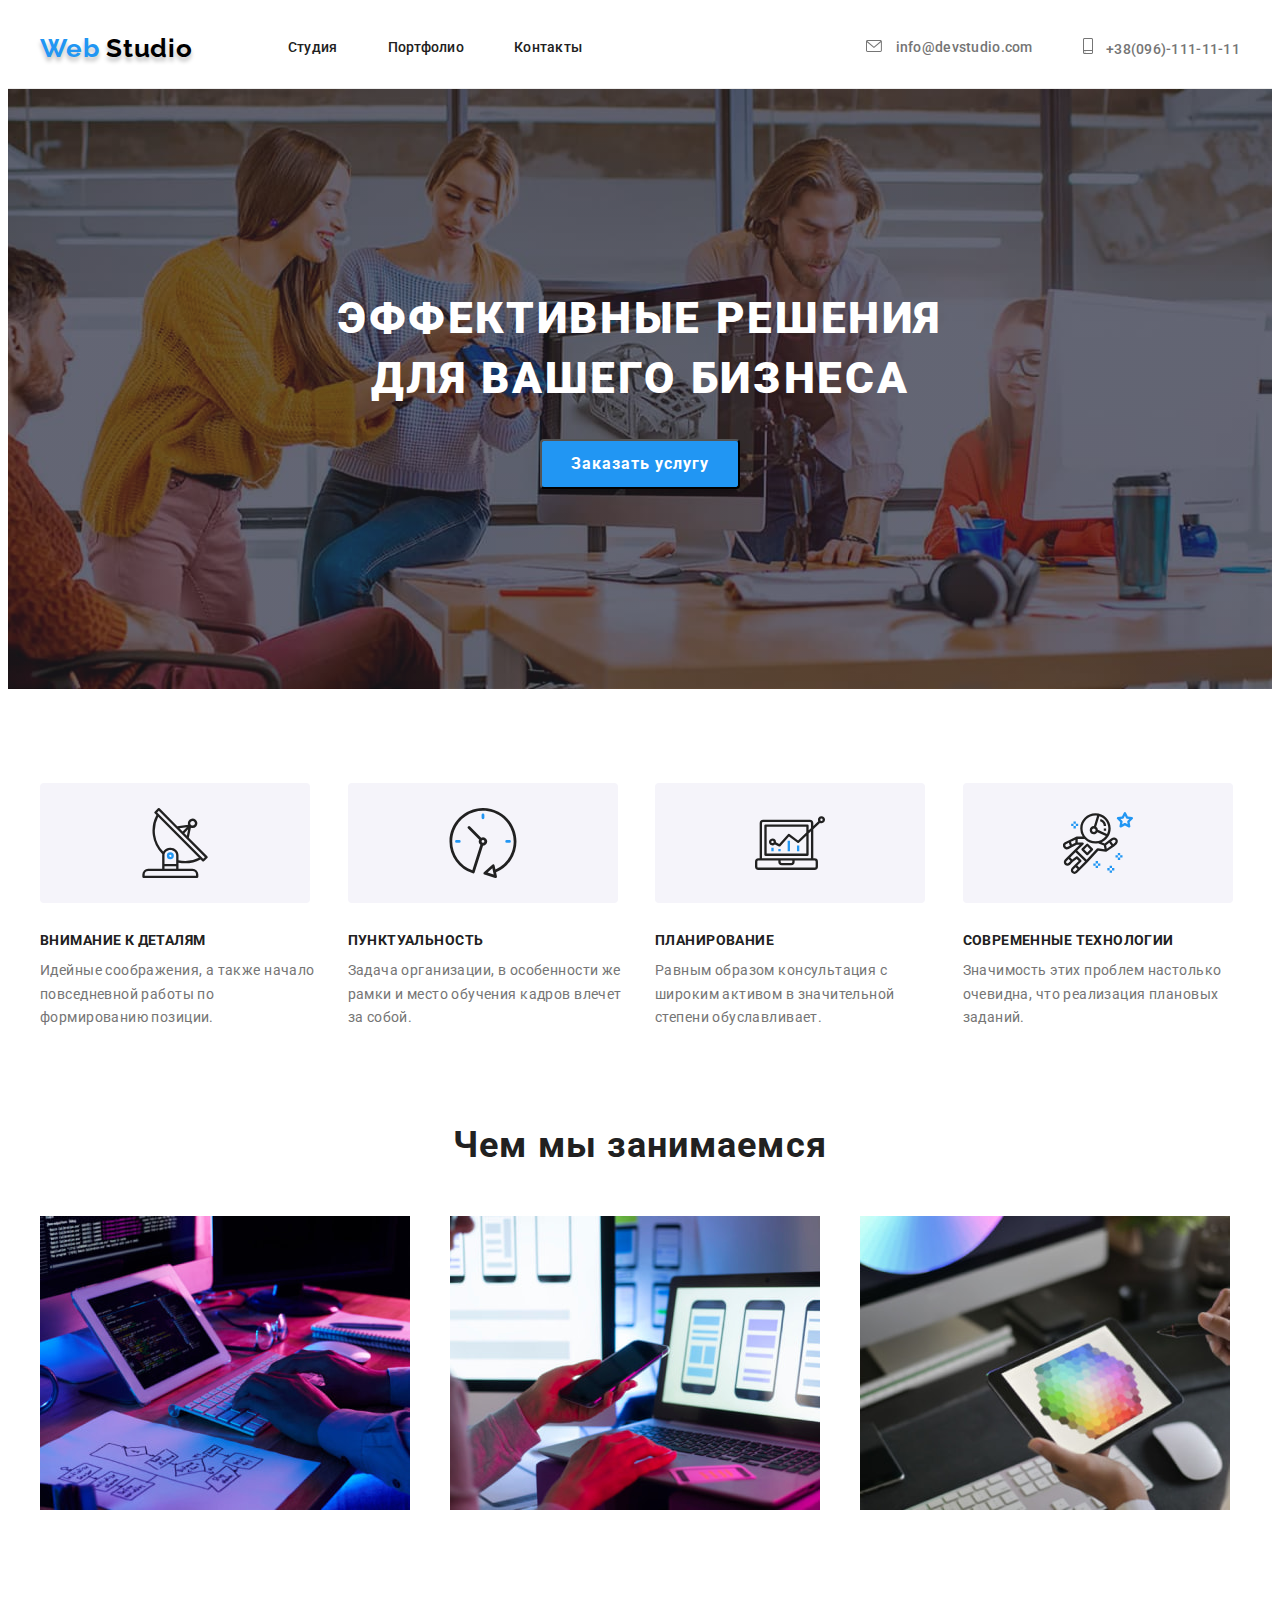
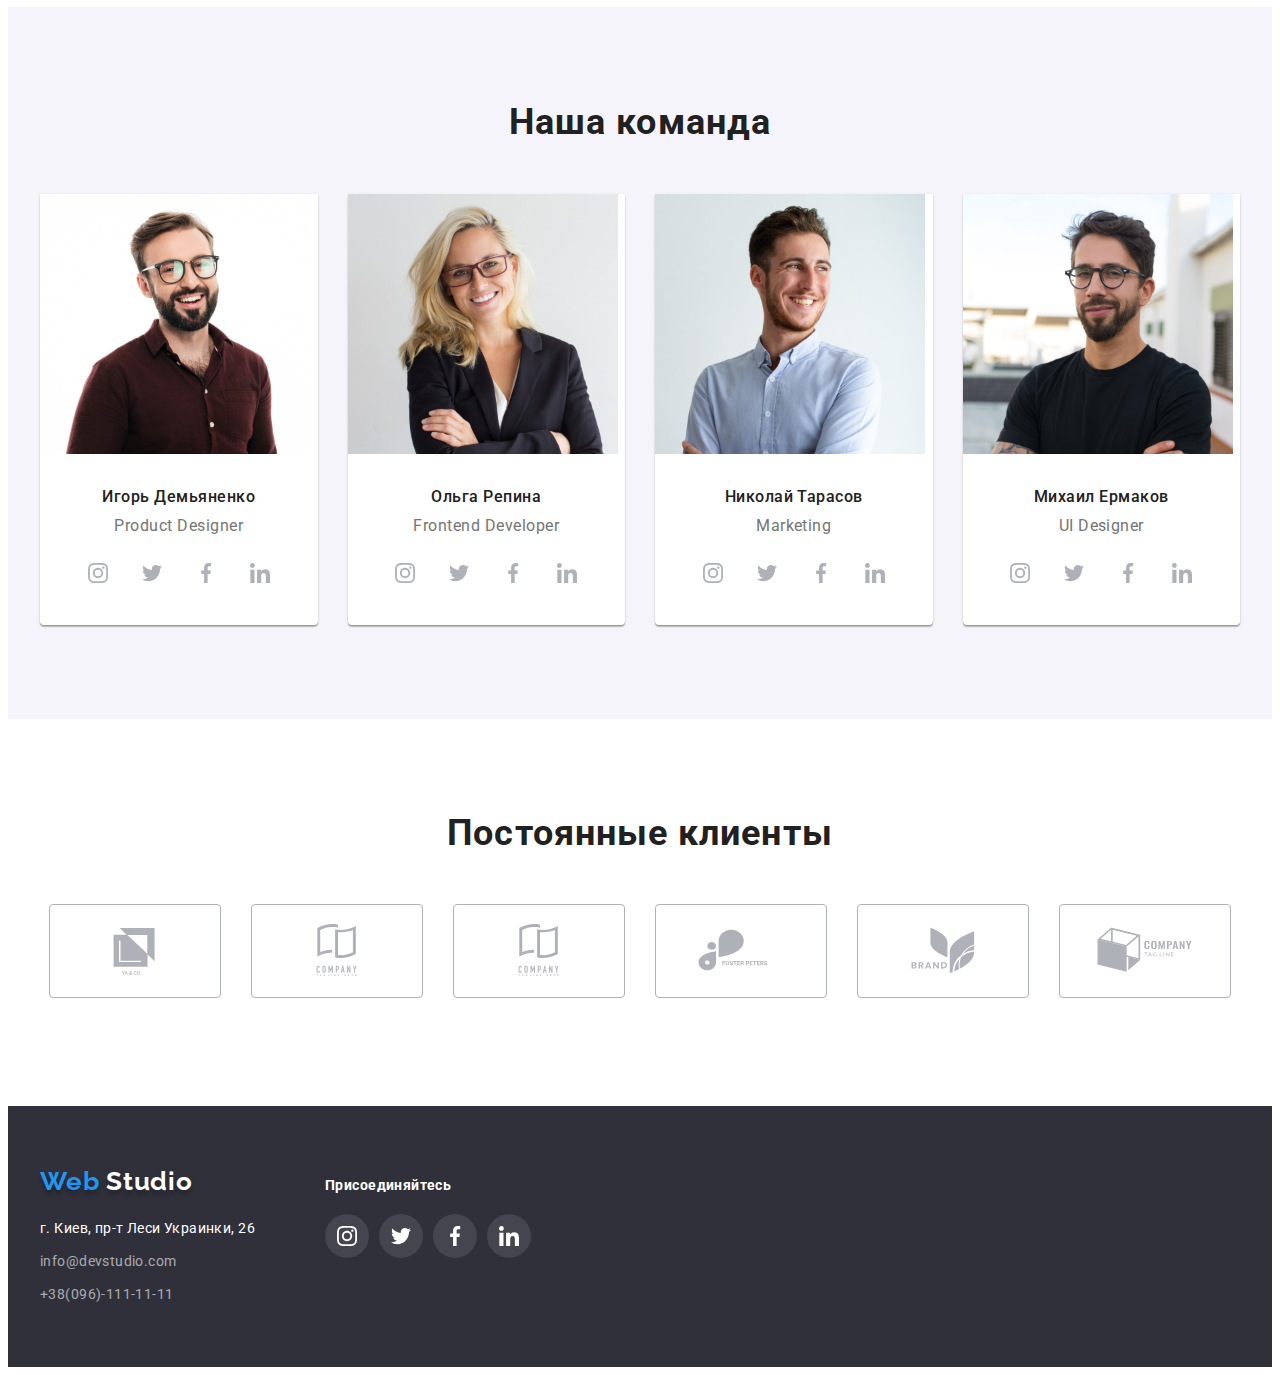
==== commit 657800f4: "добавил focus, задал серый тон секции команда, отцентрировал фон" ====
--- a/index.html
+++ b/index.html
@@ -491,7 +491,7 @@
 					</div>
 				</div>
 				<div class="join-title">
-					<p class="join-text">присоединяйтесь</p>
+					<p class="join-text">Присоединяйтесь</p>
 					<ul class="join-list">
 						<li class="join-item">
 							<a class="join-link" href="" target="_blank" rel="noopener noreferrer" aria-label="иконка instagram">
--- a/css/styles.css
+++ b/css/styles.css
@@ -147,7 +147,7 @@
     background-image: linear-gradient(rgba(47, 48, 58, 0.4), rgba(47, 48, 58, 0.4)),
     url(../images/bg\ img.jpg);
     background-repeat: no-repeat;
-    background-position: center;
+    background-position: 50% 50%;
     max-width: 1600px;
 
     padding-top: 200px;
@@ -306,6 +306,8 @@
 .team-post{
     padding-top: 94px;  
     padding-bottom: 94px;
+
+    background-color: #F5F4FA;
 }
 
 .team-tittle{
@@ -382,7 +384,8 @@
     border-radius: 50%;
 }
 
-.socials-link:hover{
+.socials-link:hover,
+.socials-link:focus{
     background-color: var(--accent-cl)
 }
 
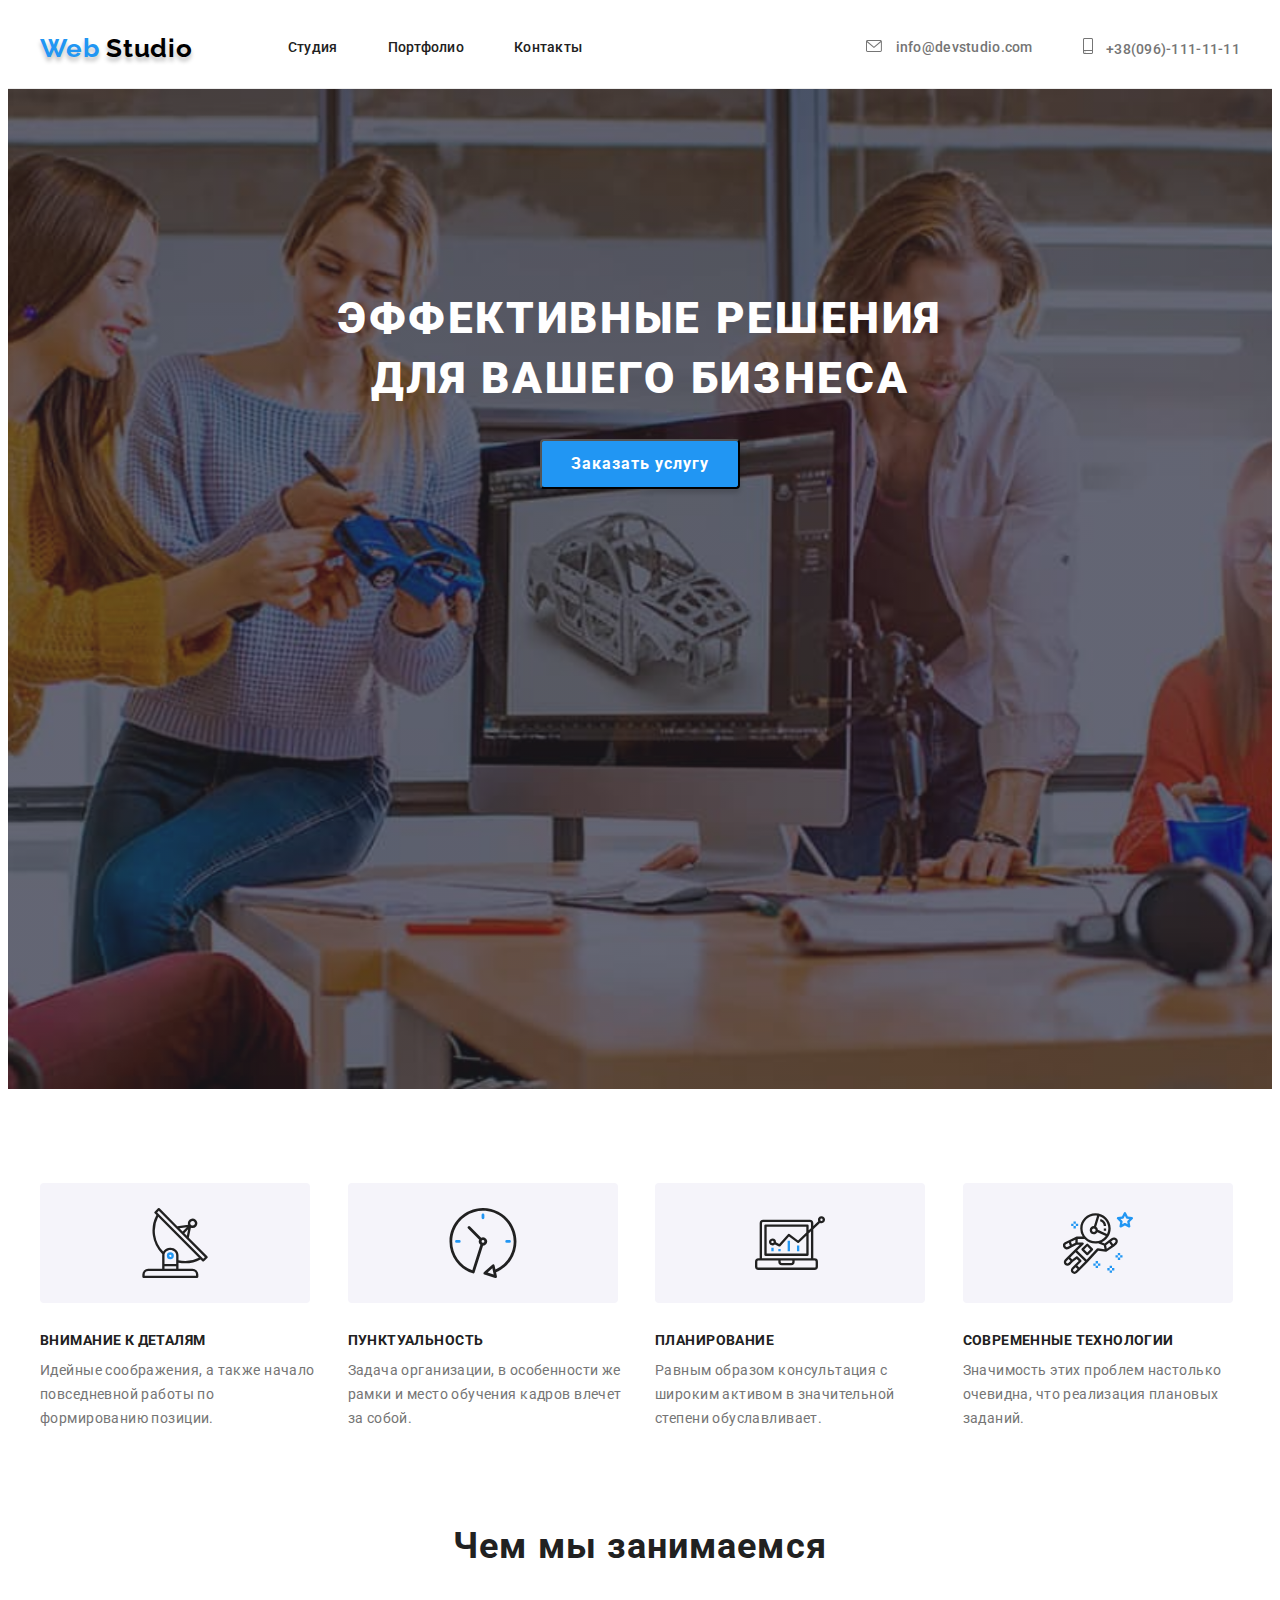
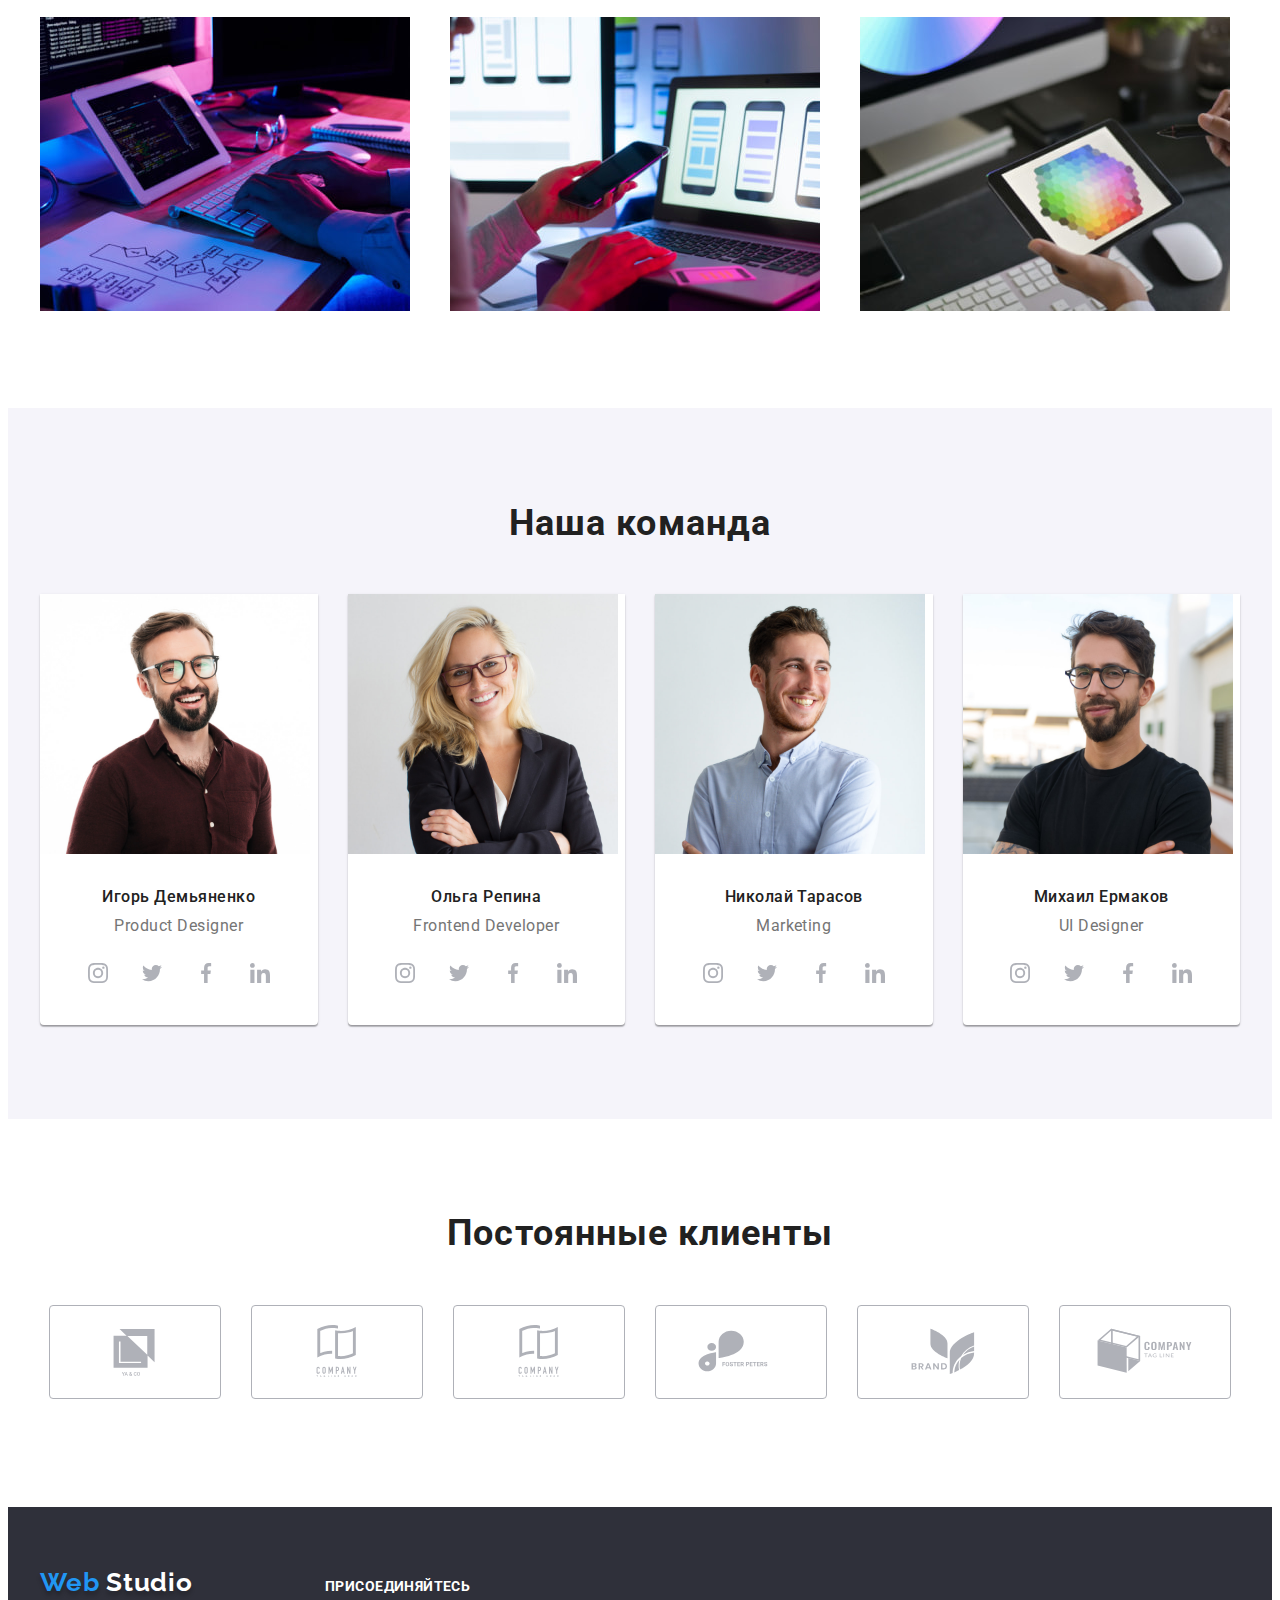
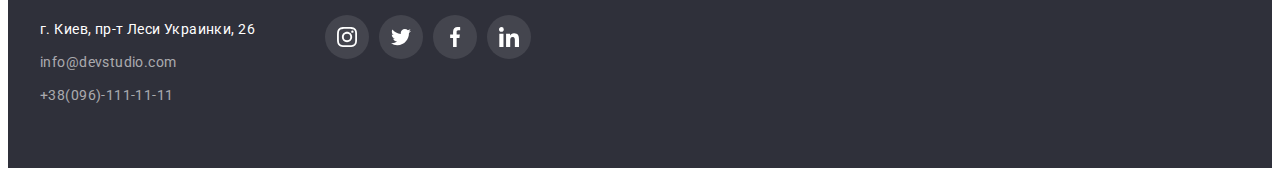
==== commit a2d2f45b: "исправил текст в футере" ====
--- a/index.html
+++ b/index.html
@@ -491,7 +491,7 @@
 					</div>
 				</div>
 				<div class="join-title">
-					<p class="join-text">Присоединяйтесь</p>
+					<p class="join-text">ПРИСОЕДИНЯЙТЕСЬ</p>
 					<ul class="join-list">
 						<li class="join-item">
 							<a class="join-link" href="" target="_blank" rel="noopener noreferrer" aria-label="иконка instagram">
--- a/css/styles.css
+++ b/css/styles.css
@@ -143,17 +143,28 @@
 }
 
 .hero{
-    background: var(--secondary-bg-cl);
-    background-image: linear-gradient(rgba(47, 48, 58, 0.4), rgba(47, 48, 58, 0.4)),
-    url(../images/bg\ img.jpg);
-    background-repeat: no-repeat;
-    background-position: 50% 50%;
+    
     max-width: 1600px;
-
-    padding-top: 200px;
-    padding-bottom: 200px;
-
-}
+        height: 600px;
+        background: var(--secondary-bg-cl);
+        background-image: linear-gradient(rgba(47, 48, 58, 0.4), rgba(47, 48, 58, 0.4)),
+            url(../images/bg\ img.jpg);
+        
+        background-repeat: no-repeat;
+        background-size: cover;
+        background-position: center;
+    
+        text-align: center;
+    
+        margin-left: auto;
+        margin-right: auto;
+    
+    
+        padding-top: 200px;
+        padding-bottom: 200px;
+    
+}
+
 .hero-container{
    text-align: center;
    
